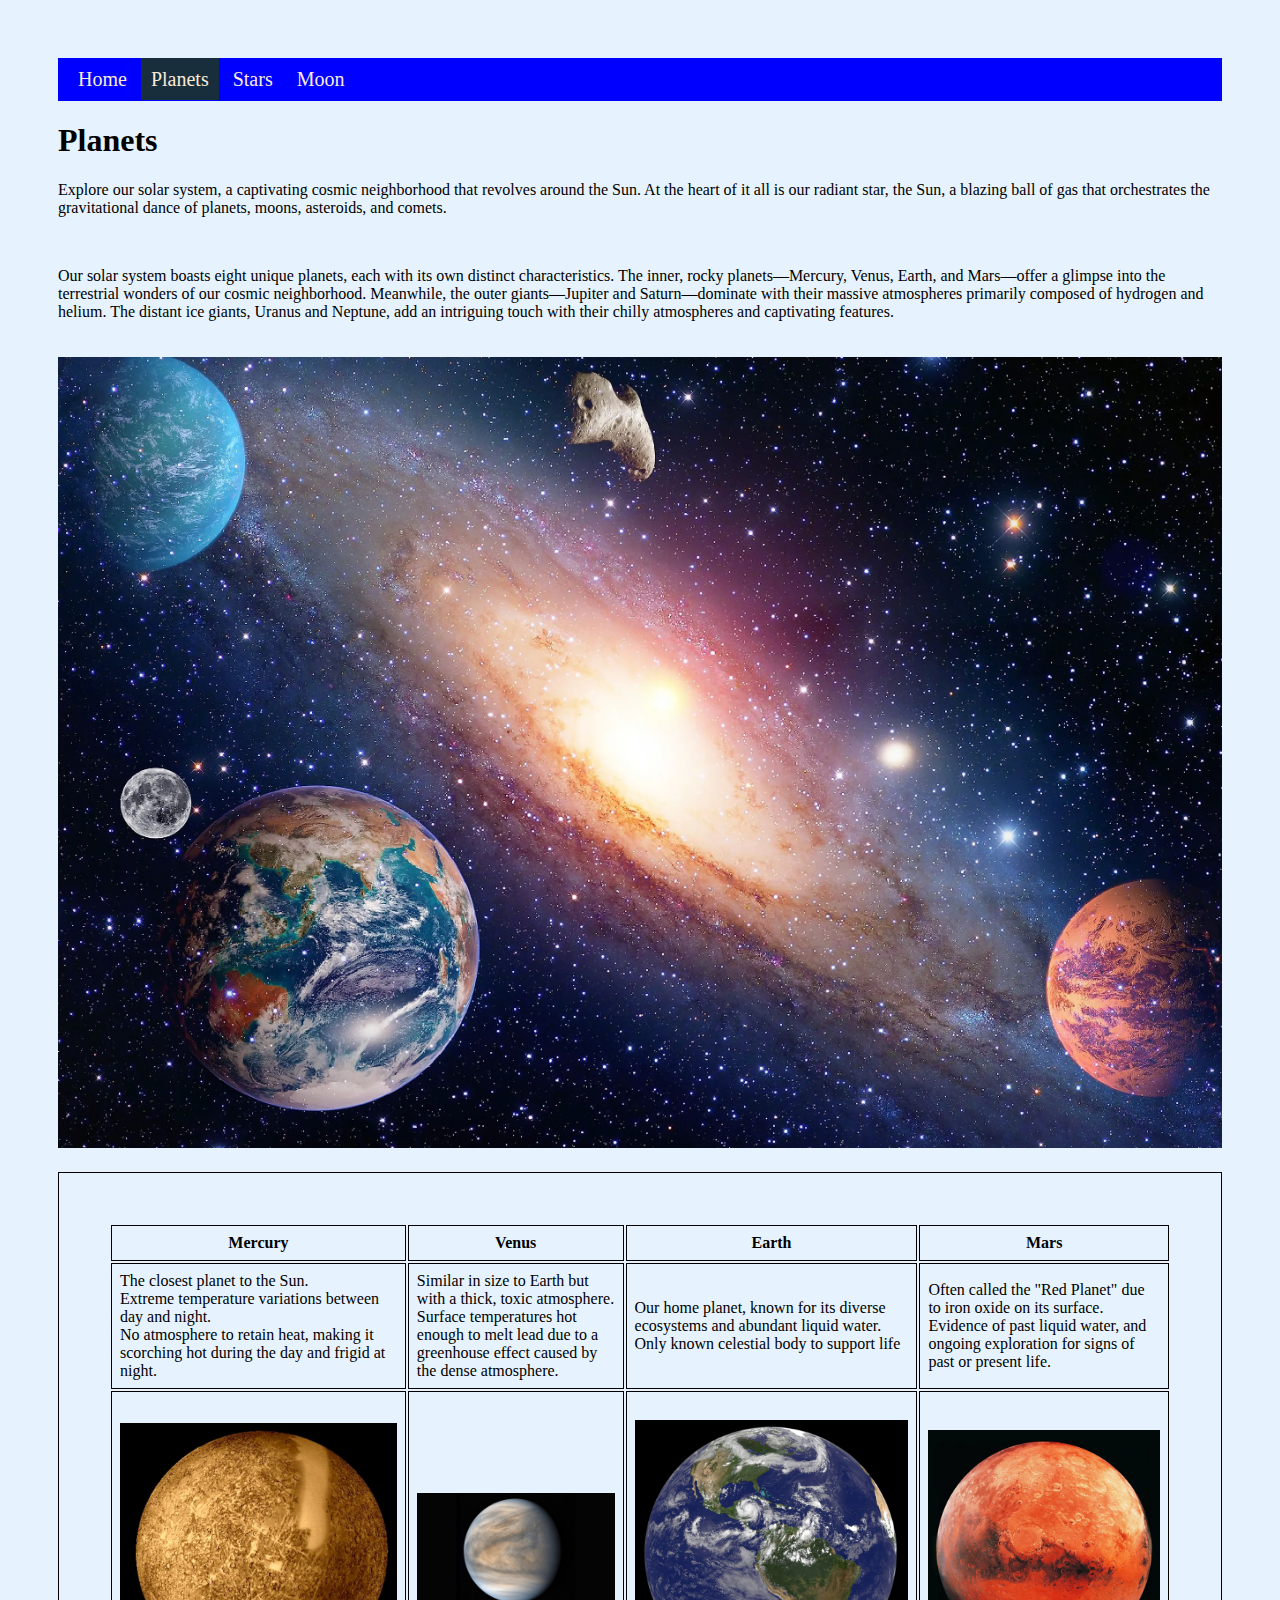
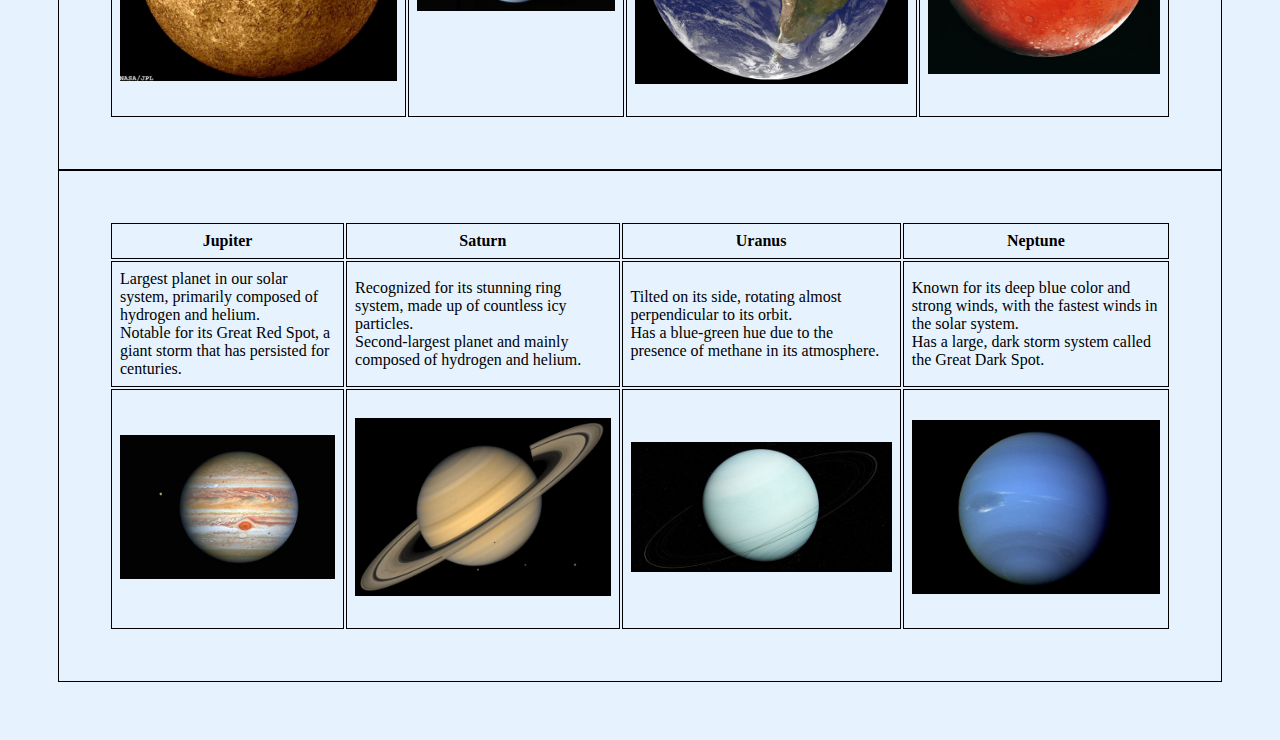
==== WebDesigning-1-FinalAssignment-1.html @ 018b56c2 "FinalAss" ====
<!DOCTYPE html>

<html>
    <head>
        <title>
            The Starry Sky
        </title>

        <link rel="stylesheet" type="text/css" href="WebDesigning-1-FinalAssignment-1-styles.css">
    </head>

    <body>
        <ul>
            <li><a href="file:///C:/Users/USER/Desktop/Senilka/Open%20UoM%20Course/Open-UoM-Web%20Development-Tutorial/WebDesigning-1-FinalAssignment.html">Home</a></li>
            <li><a href="file:///C:/Users/USER/Desktop/Senilka/Open%20UoM%20Course/Open-UoM-Web%20Development-Tutorial/WebDesigning-1-FinalAssignment-1.html" class="active">Planets</a></li>
            <li><a href="#">Stars</a></li>
            <li><a href="#">Moon</a></li>
        </ul>

        <h1>Planets</h1>
        <p>Explore our solar system, a captivating cosmic neighborhood that revolves around the Sun. At the heart of it all is our radiant star, the Sun, a blazing ball of gas that orchestrates the gravitational dance of planets, moons, asteroids, and comets.</p><br>
        <p>Our solar system boasts eight unique planets, each with its own distinct characteristics. The inner, rocky planets—Mercury, Venus, Earth, and Mars—offer a glimpse into the terrestrial wonders of our cosmic neighborhood. Meanwhile, the outer giants—Jupiter and Saturn—dominate with their massive atmospheres primarily composed of hydrogen and helium. The distant ice giants, Uranus and Neptune, add an intriguing touch with their chilly atmospheres and captivating features.</p>

        <img class="responsive" src="Image-07.jpg">

        <table class="responsive">
            <tr>
                <th>Mercury</th>
                <th>Venus</th>
                <th>Earth</th>
                <th>Mars</th>
            </tr>
            <tr>
                <td>
                    The closest planet to the Sun.<br>
                    Extreme temperature variations between day and night.<br>
                    No atmosphere to retain heat, making it scorching hot during the day and frigid at night.<br>
                </td>
                <td>
                    Similar in size to Earth but with a thick, toxic atmosphere.<br>
                    Surface temperatures hot enough to melt lead due to a greenhouse effect caused by the dense atmosphere.<br>
                </td>
                <td>
                    Our home planet, known for its diverse ecosystems and abundant liquid water.<br>
                    Only known celestial body to support life<br>
                </td>
                <td>
                    Often called the "Red Planet" due to iron oxide on its surface.<br>
                    Evidence of past liquid water, and ongoing exploration for signs of past or present life.<br>
                </td>
            </tr>
            <tr>
                <td><img  class="responsive" src="Mercury.jpg"></td>
                <td><img  class="responsive" src="Venus.jpg"></td>
                <td><img  class="responsive" src="Earth.jpg"></td>
                <td><img  class="responsive" src="Mars.jpg"></td>
            </tr>
        </table>

        <table  class="responsive">
            <tr>
                <th>Jupiter</th>
                <th>Saturn</th>
                <th>Uranus</th>
                <th>Neptune</th>
            </tr>
            <tr>
                <td>
                    Largest planet in our solar system, primarily composed of hydrogen and helium.<br>
                    Notable for its Great Red Spot, a giant storm that has persisted for centuries.<br>
                </td>
                <td>
                    Recognized for its stunning ring system, made up of countless icy particles.<br>
                    Second-largest planet and mainly composed of hydrogen and helium.<br>
                </td>
                <td>
                    Tilted on its side, rotating almost perpendicular to its orbit.<br>
                    Has a blue-green hue due to the presence of methane in its atmosphere.<br>
                </td>
                <td>
                    Known for its deep blue color and strong winds, with the fastest winds in the solar system.<br>
                    Has a large, dark storm system called the Great Dark Spot.<br>
                </td>
            </tr>
            <tr>
                <td><img  class="responsive" src="Jupiter.jpg"></td>
                <td><img  class="responsive" src="Saturn.jpg"></td>
                <td><img  class="responsive" src="Uranus.jpg"></td>
                <td><img  class="responsive" src="Neptune.jpg"></td>
            </tr>
        </table>
    </body>
---- WebDesigning-1-FinalAssignment-1-styles.css ----
body{
    background-color: #e6f3ff;
    background-repeat: no-repeat;
    background-attachment: fixed;
    padding: 50px;
}

ul{
    list-style-type: none;
    margin: 0;
    padding: 10px;
    background-color: blue;
}

li{
   display: inline;
}

li a{
   padding: 10px;
   color: antiquewhite;
   text-decoration: none;
   font-size: 20px;
}

.active{
   background-color: rgb(25, 46, 60);
}

li:hover{
   background-color: black;
}

.responsive{
    width: 100%;
    height: auto;
}

img{
    padding-top: 20px;
    padding-bottom: 20px;

}

table{
    border: 1px solid black;
    width: 50%;
    padding: 50px;
}

tr, th, td{
    border: 1px solid black;
    padding: 8px;
}
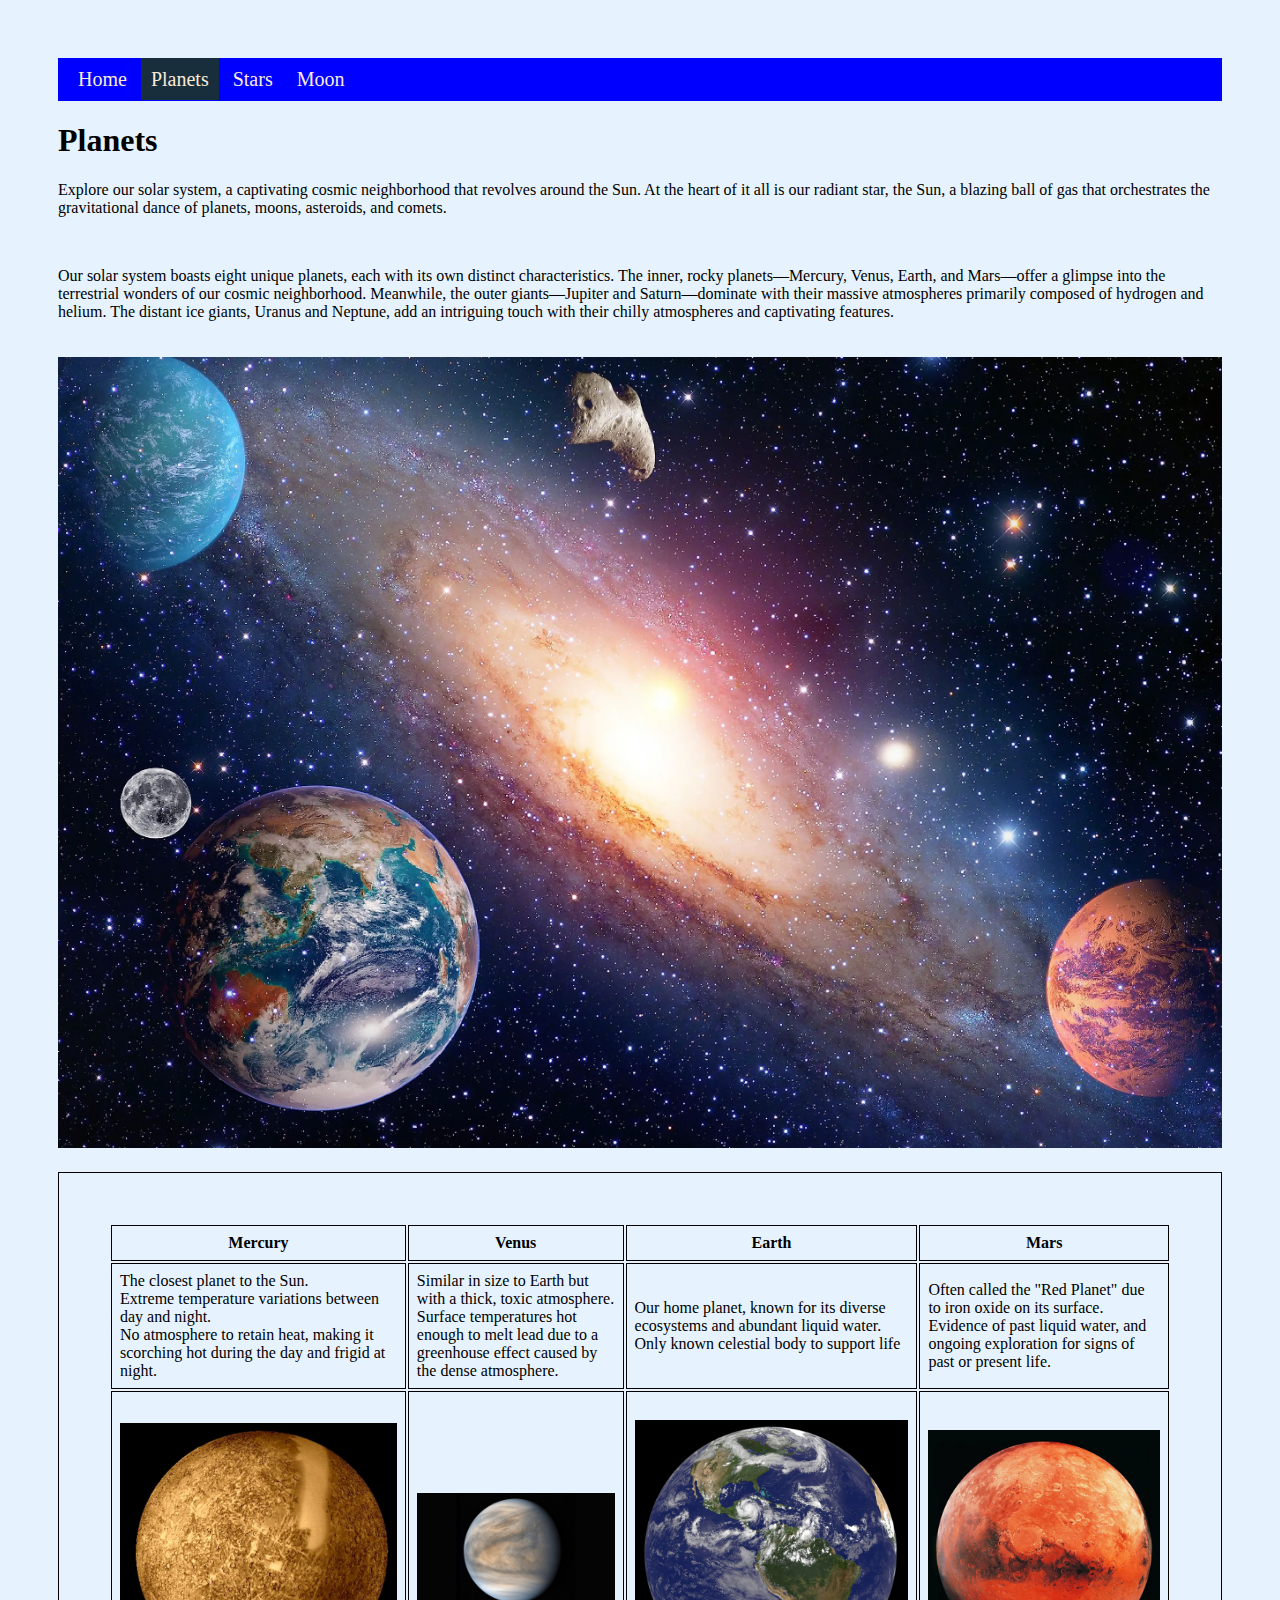
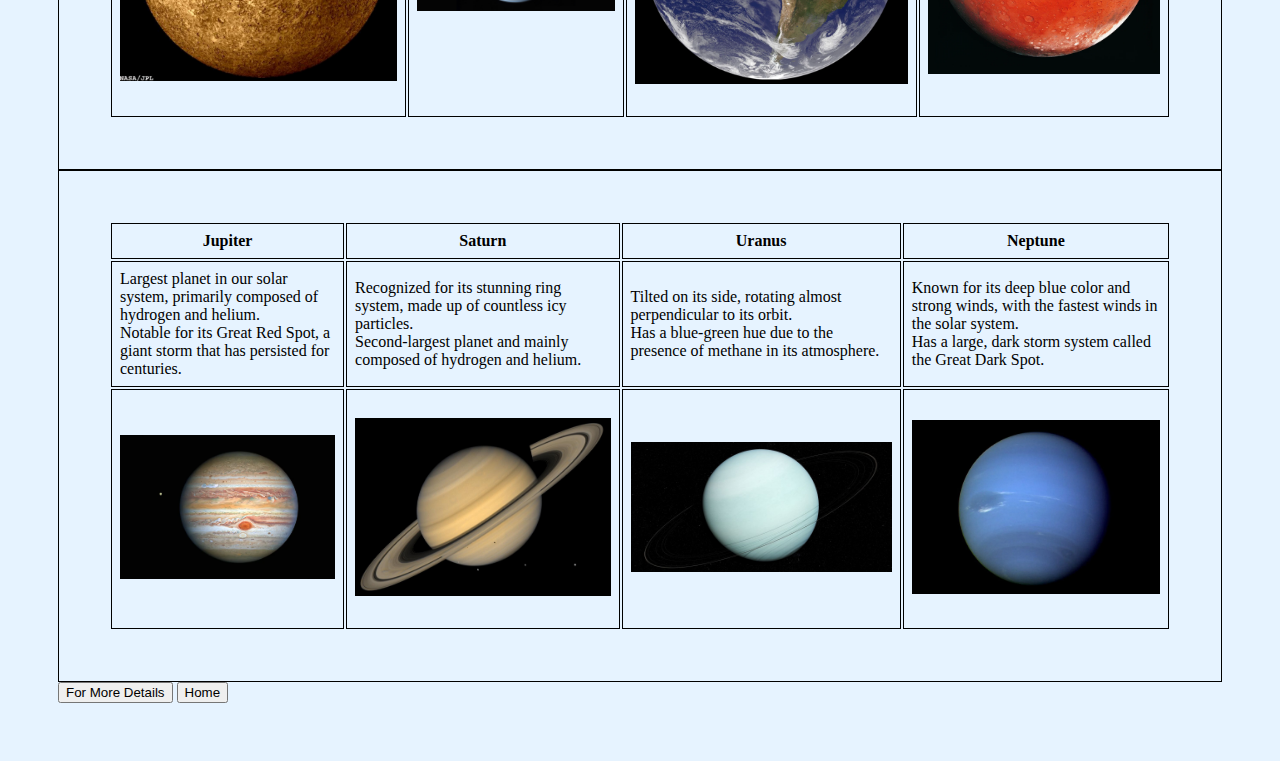
==== commit e035ecaa: "Final-Assignment" ====
--- a/WebDesigning-1-FinalAssignment-1.html
+++ b/WebDesigning-1-FinalAssignment-1.html
@@ -13,8 +13,8 @@
         <ul>
             <li><a href="file:///C:/Users/USER/Desktop/Senilka/Open%20UoM%20Course/Open-UoM-Web%20Development-Tutorial/WebDesigning-1-FinalAssignment.html">Home</a></li>
             <li><a href="file:///C:/Users/USER/Desktop/Senilka/Open%20UoM%20Course/Open-UoM-Web%20Development-Tutorial/WebDesigning-1-FinalAssignment-1.html" class="active">Planets</a></li>
-            <li><a href="#">Stars</a></li>
-            <li><a href="#">Moon</a></li>
+            <li><a href="file:///C:/Users/USER/Desktop/Senilka/Open%20UoM%20Course/Open-UoM-Web%20Development-Tutorial/WebDesigning-1-FinalAssignment-2.html">Stars</a></li>
+            <li><a href="file:///C:/Users/USER/Desktop/Senilka/Open%20UoM%20Course/Open-UoM-Web%20Development-Tutorial/WebDesigning-1-FinalAssignment-3.html">Moon</a></li>
         </ul>
 
         <h1>Planets</h1>
@@ -89,4 +89,25 @@
                 <td><img  class="responsive" src="Neptune.jpg"></td>
             </tr>
         </table>
-    </body>+
+        <button id="myButton">For More Details</button>
+
+        <script>
+            var myButton = document.getElementById('myButton');
+    
+            myButton.addEventListener('click', function() {
+                window.open('https://en.wikipedia.org/wiki/Planet', '_blank');
+            });
+        </script>
+
+        <button id="myButton_2">Home</button>
+
+        <script>
+            var myButton = document.getElementById('myButton_2');
+
+            myButton.addEventListener('click', function() {
+                window.location.href = 'file:///C:/Users/USER/Desktop/Senilka/Open%20UoM%20Course/Open-UoM-Web%20Development-Tutorial/WebDesigning-1-FinalAssignment.html';
+            });
+        </script>
+    </body>
+</html>